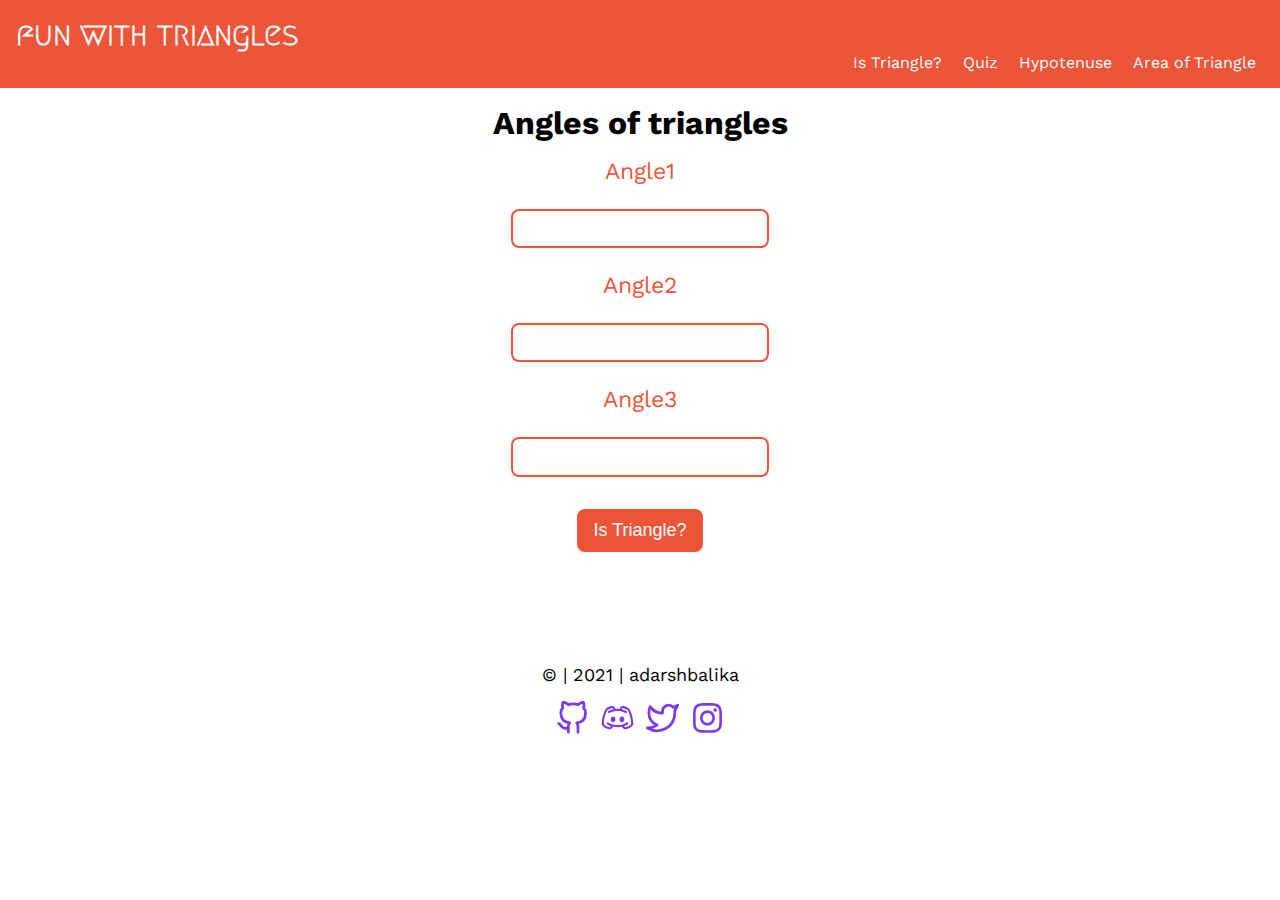
==== pages/angles-triangles.html @ 3cc94f97 "feat added images" ====
<!DOCTYPE html>
<html lang="en">
  <head>
    <meta charset="UTF-8" />
    <meta http-equiv="X-UA-Compatible" content="IE=edge" />
    <meta name="viewport" content="width=device-width, initial-scale=1.0" />
    <title>Angles of Triangles</title>
    <link
      rel="shortcut icon"
      type="image/x-icon"
      href="https://www.google.com/s2/u/0/favicons?domain=neog.camp"
    />
    <link rel="stylesheet" href="../style.css" />
  </head>
  <body>
    <header>
      <h1>fun with triangles</h1>
      <nav>
        <a href="/">Is Triangle?</a>
        <a href="../index.html">Quiz</a>
        <a href="../pages/calculate-hypo.html">Hypotenuse</a>
        <a href="../pages/calculate-area.html">Area of Triangle</a>
      </nav>
    </header>
    <main class="angles-triangles-main">
      <h1>Angles of triangles</h1>
      <label class="input-label" for="Angle1">
        <p>Angle1</p>
      </label>
      <input type="number" class="input-text angle-input" />
      <label class="input-label" for="Angle2">
        <p>Angle2</p>
      </label>
      <input type="number" class="input-text angle-input" />
      <label class="input-label" for="Angle3">
        <p>Angle3</p>
      </label>
      <input type="number" class="input-text angle-input" />
      <button class="btn-check" id="is-triangle-btn">Is Triangle?</button>
      <h2 class="output"></h2>
      <p id="output" class="output"></p>
    </main>
    <footer>
      <p>© | 2021 | adarshbalika</p>
      <ul class="list-unordered inline-list">
        <li>
          <a class="links" href="https://github.com/neogcamp/" target="_blank">
            <img src="../images/github.svg" alt="github" />
          </a>
        </li>
        <li>
          <a class="links" href="https://bit.ly/tanaydiscord" target="_blank">
            <img src="../images/discord.svg" alt="discord" />
          </a>
        </li>
        <li>
          <a class="links" href="https://twitter.com/neogcamp" target="_blank">
            <img src="../images/twitter.svg" alt="twitter" />
          </a>
        </li>
        <li>
          <a
            class="links"
            href="https://www.instagram.com/neogcamp"
            target="_blank"
          >
            <img src="../images/instagram.svg" alt="instagram" />
          </a>
        </li>
      </ul>
    </footer>
    <script src="../scripts/angles-triangles.js"></script>
  </body>
</html>
---- style.css ----
@import url("https://fonts.googleapis.com/css2?family=Megrim&display=swap");
@import url("https://fonts.googleapis.com/css2?family=Work+Sans:ital,wght@0,300;0,400;0,600;0,700;1,400&display=swap");

* {
  padding: 0;
  margin: 0;
  box-sizing: border-box;
}

:root {
  --primary-color: #ed553a;
}

body {
  font-family: "Work Sans", sans-serif;
  text-align: center;
}

a {
  text-decoration: none;
}

li {
  list-style: none;
}

/* Header */

header {
  padding: 1rem;
  background-color: var(--primary-color);
  color: #fff;
}

header h1 {
  font-family: "Megrim", cursive;
  text-align: initial;
}

nav {
  text-align: right;
}

nav > a {
  padding: 0 0.5rem;
}

/* Main */

main {
  margin: 0 0 7rem;
}

main h1 {
  margin: 1rem;
}


.input-label {
  font-size: larger;
  color: var(--primary-color);
  width: 256px;
}

.input-label p {
  font-size: larger;
  margin: 0.5rem;
}

.input-text {
  font-size: 14px;
  outline: #fff;
  padding: 0.6rem 1rem;
  margin: 1rem;
  border: 2px solid var(--primary-color);
  border-radius: 0.5rem;
  width: 100%;
  max-width: 258px;
}

.btn-check {
  background: var(--primary-color);
  border: none;
  color: #fff;
  padding: 0.7rem 1rem;
  border-radius: 0.5rem;
  font-size: large;
  cursor: pointer;
  outline: #fff;
  margin: 1rem auto;
  display: block;
}

.output {
  font-size: x-large;
  margin: 1rem;
}
footer {
  text-align: center;
  /* position: absolute;
  bottom: 0;
  left: 0;
  right: 0; */
}

footer p {
  font-size: large;
  text-align: center;
}

.footer-list {
  margin: 1rem;
}

a,
img,
li {
  display: inline;
  color: #fff;
}

img {
  width: 40px;
  padding: 1rem 0.2rem;
}
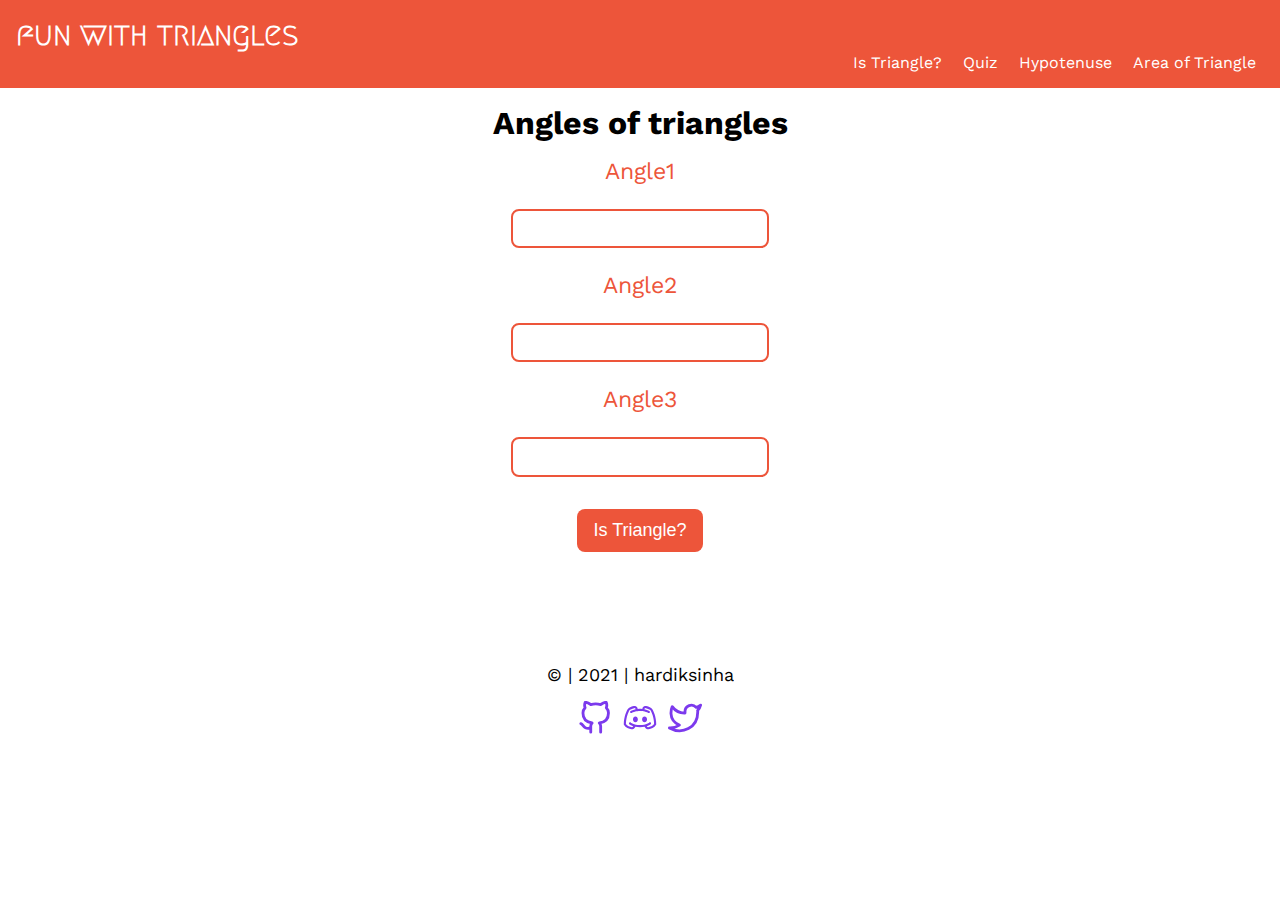
==== commit c60e0bfd: "feat added urls" ====
--- a/pages/angles-triangles.html
+++ b/pages/angles-triangles.html
@@ -41,30 +41,21 @@
       <p id="output" class="output"></p>
     </main>
     <footer>
-      <p>© | 2021 | adarshbalika</p>
+      <p>© | 2021 | hardiksinha</p>
       <ul class="list-unordered inline-list">
         <li>
-          <a class="links" href="https://github.com/neogcamp/" target="_blank">
+          <a class="links" href="https://github.com/hdrock03" target="_blank">
             <img src="../images/github.svg" alt="github" />
           </a>
         </li>
         <li>
-          <a class="links" href="https://bit.ly/tanaydiscord" target="_blank">
+          <a class="links" href="https://discord.com/channels/@me" target="_blank">
             <img src="../images/discord.svg" alt="discord" />
           </a>
         </li>
         <li>
-          <a class="links" href="https://twitter.com/neogcamp" target="_blank">
+          <a class="links" href="https://twitter.com/Hardik04532648" target="_blank">
             <img src="../images/twitter.svg" alt="twitter" />
-          </a>
-        </li>
-        <li>
-          <a
-            class="links"
-            href="https://www.instagram.com/neogcamp"
-            target="_blank"
-          >
-            <img src="../images/instagram.svg" alt="instagram" />
           </a>
         </li>
       </ul>
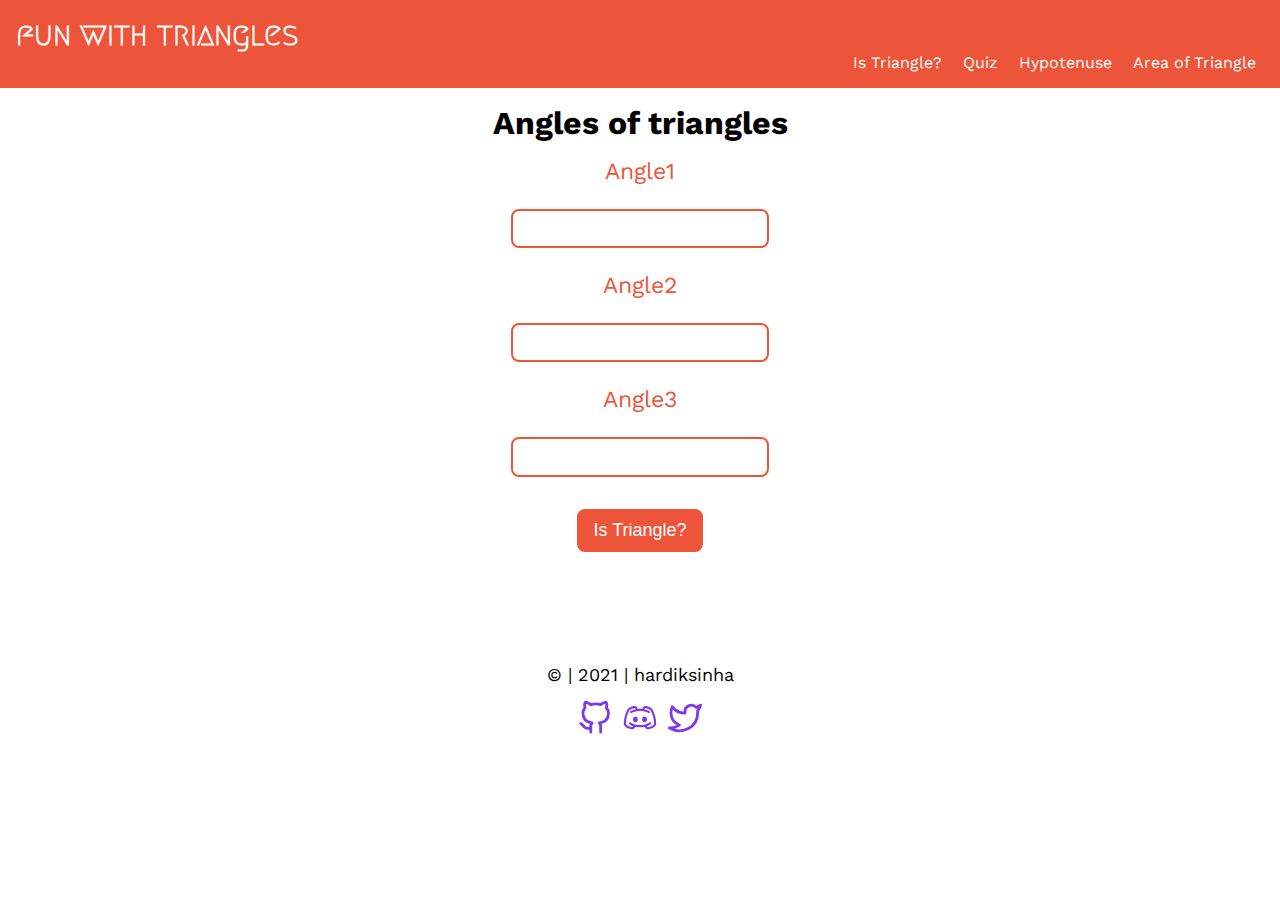
==== commit 982152c1: "feat added footer" ====
--- a/pages/angles-triangles.html
+++ b/pages/angles-triangles.html
@@ -8,7 +8,6 @@
     <link
       rel="shortcut icon"
       type="image/x-icon"
-      href="https://www.google.com/s2/u/0/favicons?domain=neog.camp"
     />
     <link rel="stylesheet" href="../style.css" />
   </head>
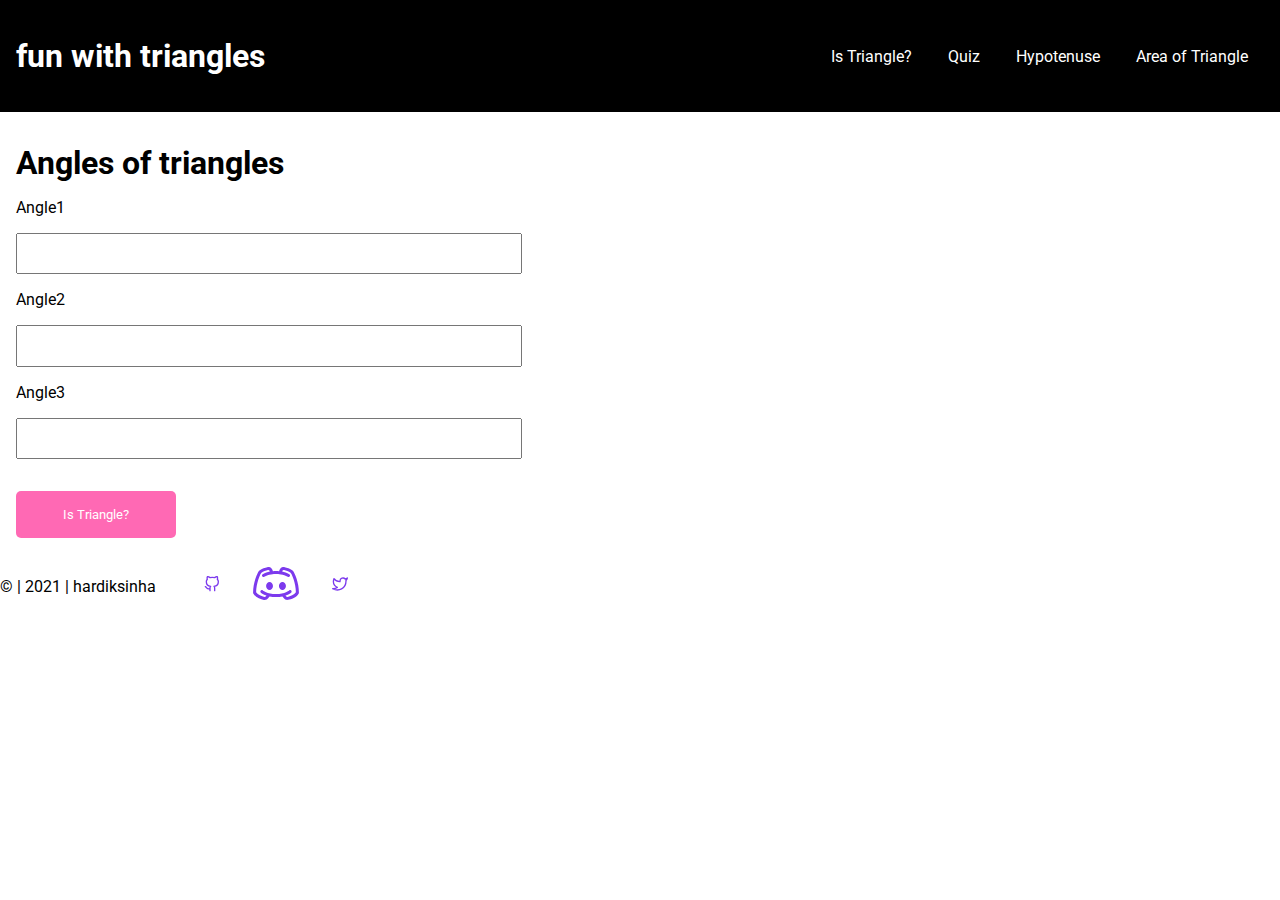
==== commit d284c140: "added urls" ====
--- a/pages/angles-triangles.html
+++ b/pages/angles-triangles.html
@@ -5,14 +5,97 @@
     <meta http-equiv="X-UA-Compatible" content="IE=edge" />
     <meta name="viewport" content="width=device-width, initial-scale=1.0" />
     <title>Angles of Triangles</title>
-    <link
-      rel="shortcut icon"
-      type="image/x-icon"
-    />
-    <link rel="stylesheet" href="../style.css" />
+    <link rel="shortcut icon" type="image/x-icon" />
+
+    <style>
+      @import url("https://fonts.googleapis.com/css2?family=Inter:wght@300&family=Roboto&display=swap");
+
+      * {
+        margin: 0;
+        padding: 0;
+        font-family: "Inter", sans-serif;
+        font-family: "Roboto", sans-serif;
+      }
+
+      header.header {
+        background-color: #000;
+        display: flex;
+        align-items: center;
+        justify-content: space-between;
+
+        color: #fff;
+        height: 7rem;
+        font-size: 1rem;
+        padding: 0 1rem;
+
+        margin-bottom: 1rem;
+      }
+
+      .input-label {
+        padding: 1rem 0;
+      }
+
+      input {
+        margin: 1rem 0;
+        padding: 0.7rem;
+        width: 30rem;
+      }
+
+      header.header a {
+        padding: 1rem;
+        color: #fff;
+        text-decoration: none;
+      }
+
+      main h1 {
+        padding: 1rem 0;
+      }
+
+      main button {
+        margin-top: 1rem;
+        background-color: hotpink;
+        width: 10rem;
+        padding: 1rem;
+        border: none;
+        border-radius: 5px;
+        color: #fff;
+        display: block;
+      }
+
+      footer {
+        display: flex;
+        height: 4rem;
+        margin: 1rem 0;
+      }
+
+      ul li {
+        list-style: none;
+      }
+
+      footer ul {
+        display: flex;
+        align-items: center;
+        justify-content: center;
+      }
+
+      footer p {
+        display: flex;
+        align-items: center;
+        justify-content: center;
+        margin-right: 2rem;
+      }
+
+      footer a {
+        margin:  1rem;
+      }
+
+      main.angles-triangles-main {
+        padding: 0 1rem;
+      }
+    </style>
   </head>
   <body>
-    <header>
+    <header class="header">
       <h1>fun with triangles</h1>
       <nav>
         <a href="/">Is Triangle?</a>
